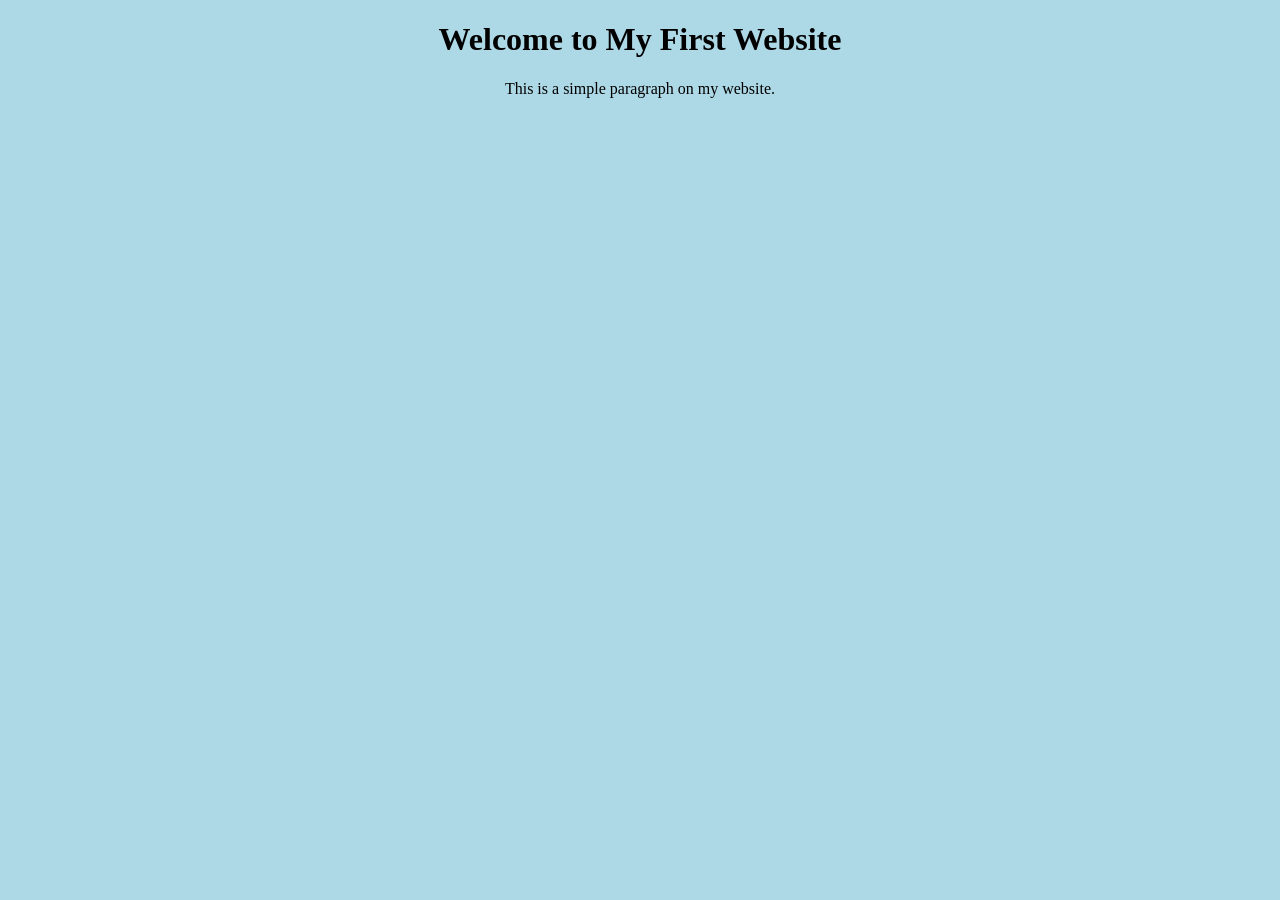
==== index.html @ d92e4fe0 "Add files via upload" ====
<!DOCTYPE html>
<html>
    <head>
        <title>My First Website</title>
        <link rel="stylesheet" href="style.css">
    </head>
    <body>
        <h1>Welcome to My First Website</h1>
        <p>This is a simple paragraph on my website.</p>
    </body>
</html>
---- style.css ----
body{
    background-color: lightblue;
    text-align: center;
}
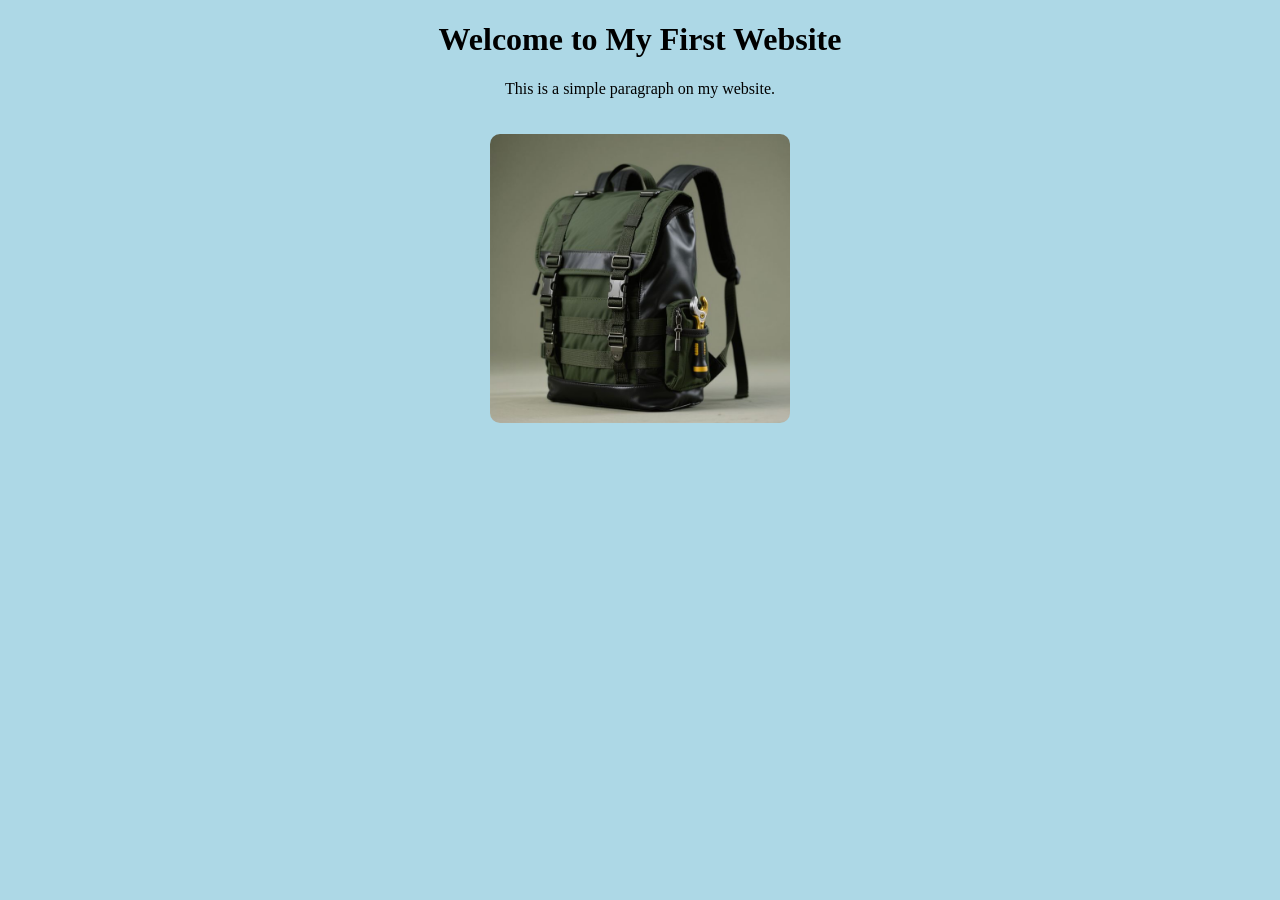
==== commit 40bba32a: "Add files via upload" ====
--- a/index.html
+++ b/index.html
@@ -7,5 +7,6 @@
     <body>
         <h1>Welcome to My First Website</h1>
         <p>This is a simple paragraph on my website.</p>
+        <img src="images/backpack1.jpg" alt="Backpack" width="300">
     </body>
 </html>
--- a/style.css
+++ b/style.css
@@ -1,4 +1,8 @@
 body{
     background-color: lightblue;
     text-align: center;
+}
+img{
+    border-radius: 10px;
+    margin-top: 20px;
 }
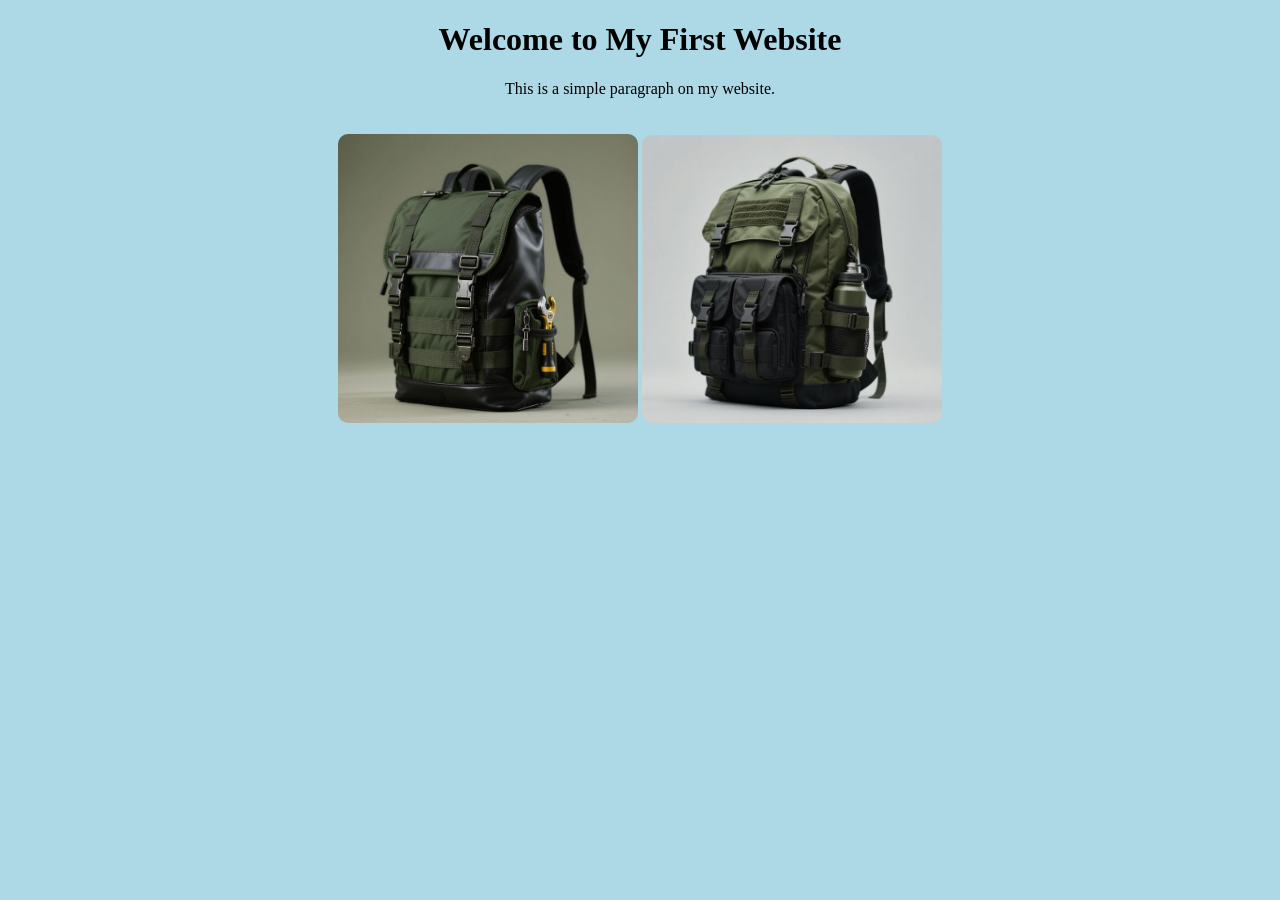
==== commit 795df242: "Add second backpack image to index.html Added a second image of a backpack to the webpage." ====
--- a/index.html
+++ b/index.html
@@ -8,5 +8,6 @@
         <h1>Welcome to My First Website</h1>
         <p>This is a simple paragraph on my website.</p>
         <img src="images/backpack1.jpg" alt="Backpack" width="300">
+        <img src="images/backpack2.jpg" alt="Backpack" width="300">
     </body>
-</html>+</html>
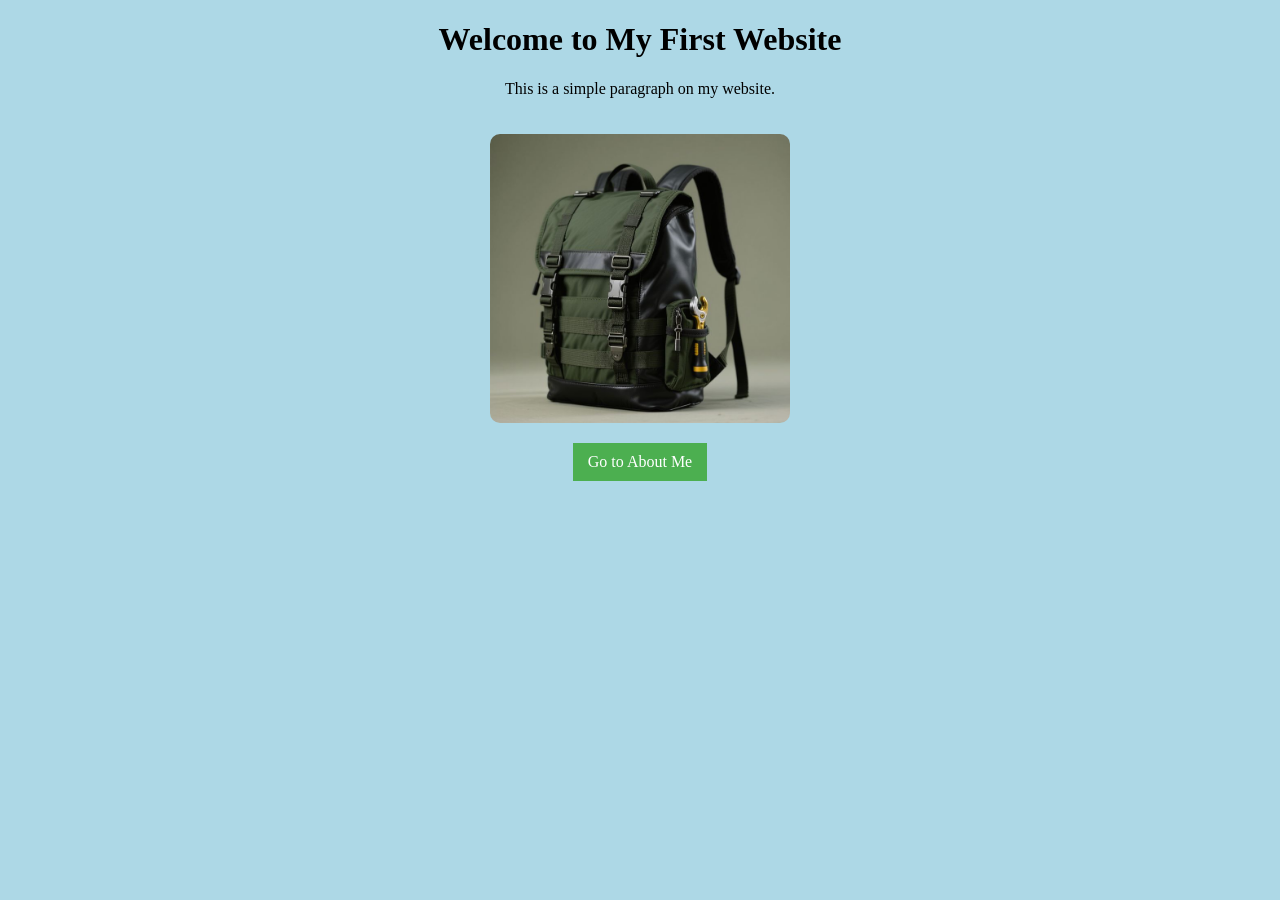
==== commit 2ca30229: "Add files via upload" ====
--- a/index.html
+++ b/index.html
@@ -8,6 +8,8 @@
         <h1>Welcome to My First Website</h1>
         <p>This is a simple paragraph on my website.</p>
         <img src="images/backpack1.jpg" alt="Backpack" width="300">
-        <img src="images/backpack2.jpg" alt="Backpack" width="300">
+        <p>
+            <a href="about.html">Go to About Me</a>
+        </p>
     </body>
-</html>
+</html>
--- a/style.css
+++ b/style.css
@@ -5,4 +5,32 @@
 img{
     border-radius: 10px;
     margin-top: 20px;
+    animation: move 2s infinite alternate;
+}
+@keyframes fadeIn {
+    from {opacity: 0;}
+    to {opacity: 1;}
+}
+h1 {
+    animation: fadeIn 2s ease-in-out;
+}
+a{
+    display: inline-block;
+    padding: 10px 15px;
+    background-color: #4CAF50;
+    color: white;
+    text-decoration: none;
+    transition: 0.3s;
+}
+a:hover {
+    background-color: #45a049;
+    transform: scale(1.1);
+}
+@keyframes move{
+    from{
+        transform: translateX(0);
+    }
+    to{
+        transform: translateX(100px);
+    }
 }
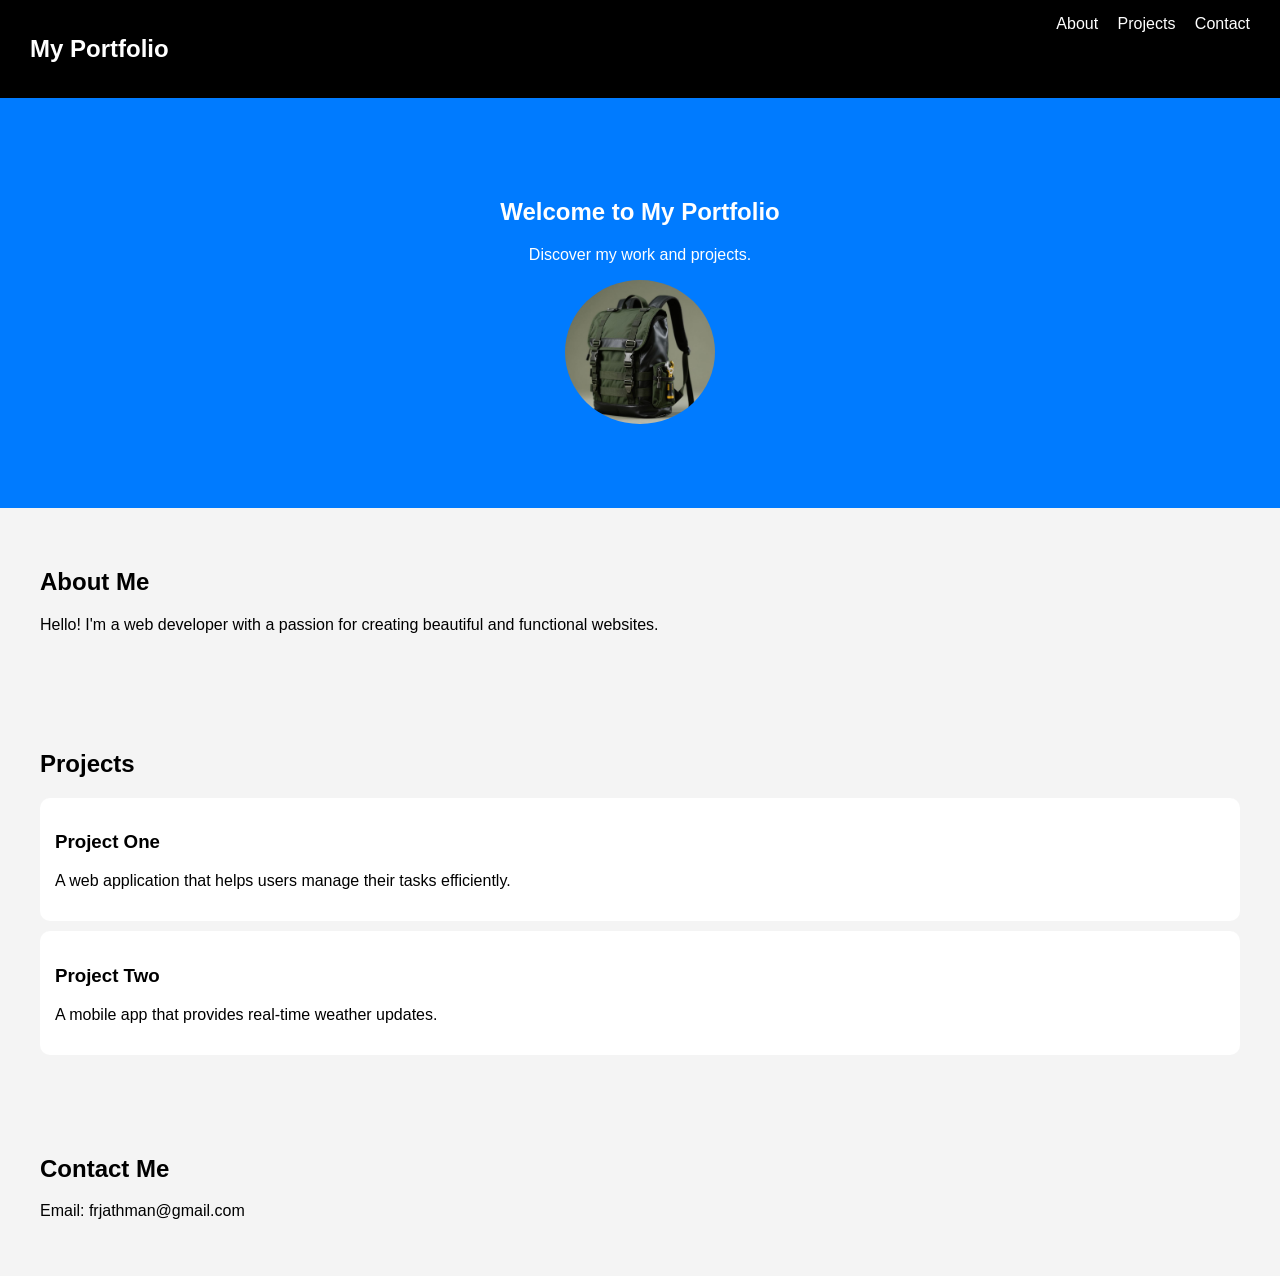
==== commit b64bcdc9: "Add files via upload" ====
--- a/index.html
+++ b/index.html
@@ -1,15 +1,51 @@
 <!DOCTYPE html>
 <html>
     <head>
-        <title>My First Website</title>
+        <title>My Portfolio</title>
         <link rel="stylesheet" href="style.css">
     </head>
     <body>
-        <h1>Welcome to My First Website</h1>
-        <p>This is a simple paragraph on my website.</p>
-        <img src="images/backpack1.jpg" alt="Backpack" width="300">
-        <p>
-            <a href="about.html">Go to About Me</a>
-        </p>
+        <nav>
+            <h2>My Portfolio</h2>
+            <div>
+                <a href="#about">About</a>
+                <a href="#projects">Projects</a>
+                <a href="#contact">Contact</a>
+            </div>
+        </nav>
+        
+        <!--Hero section-->
+        <section class="hero">
+            <h1>Welcome to My Portfolio</h1>
+            <p>Discover my work and projects.</p>
+            <img src="images/backpack1.jpg" width="150" style="border-radius: 50%;">
+        </section>
+
+        <!--About section-->
+        <section id="about">
+            <h2>About Me</h2>
+            <p>Hello! I'm a web developer with a passion for creating beautiful and functional websites.</p>
+        </section>
+
+        <!--Projects section-->
+        <section id="projects">
+            <h2>Projects</h2>
+            <!--p>Here are some of the projects I've worked on:</p-->
+            <div class="project">
+                <h3>Project One</h3>
+                <p>A web application that helps users manage their 
+                    tasks efficiently.</p>
+            </div>
+            <div class="project">
+                <h3>Project Two</h3>
+                <p>A mobile app that provides real-time weather updates.</p>
+            </div>
+        </section>
+
+        <!--Contact section-->
+        <section id="contact">
+            <h2>Contact Me</h2>
+            <p>Email: frjathman@gmail.com</p>
+        </section>
     </body>
 </html>
--- a/style.css
+++ b/style.css
@@ -1,36 +1,51 @@
 body{
-    background-color: lightblue;
+    font-family: Arial, Helvetica, sans-serif;
+    margin: 0;
+    background-color: #f4f4f4;
+}
+
+/* Navbar styles */
+nav{
+    display: flex;
+    justify-content: space-between;
+    padding: 15px 30px;
+    background-color: black;
+    color: white;
+}
+nav a{
+    color: white;
+    margin-left: 15px;
+    text-decoration: none;
+}
+
+/* Hero section styles */
+.hero{
     text-align: center;
+    padding: 80px 20px;
+    background-color: #007bff;
+    color: white;
 }
-img{
-    border-radius: 10px;
-    margin-top: 20px;
-    animation: move 2s infinite alternate;
+.hero h1{
+    animation: fadeIn 2s ease-in-out;
 }
-@keyframes fadeIn {
+@keyframes fadeIn{
     from {opacity: 0;}
     to {opacity: 1;}
 }
-h1 {
-    animation: fadeIn 2s ease-in-out;
+
+/* Sections styles */
+section{
+    padding: 40px;
 }
-a{
-    display: inline-block;
-    padding: 10px 15px;
-    background-color: #4CAF50;
-    color: white;
-    text-decoration: none;
+
+/* Projects section styles */
+.project{
+    background: white;
+    padding: 15px;
+    margin-top: 10px;
+    border-radius: 10px;
     transition: 0.3s;
 }
-a:hover {
-    background-color: #45a049;
-    transform: scale(1.1);
-}
-@keyframes move{
-    from{
-        transform: translateX(0);
-    }
-    to{
-        transform: translateX(100px);
-    }
+.project:hover{
+    transform: scale(1.03);
 }
